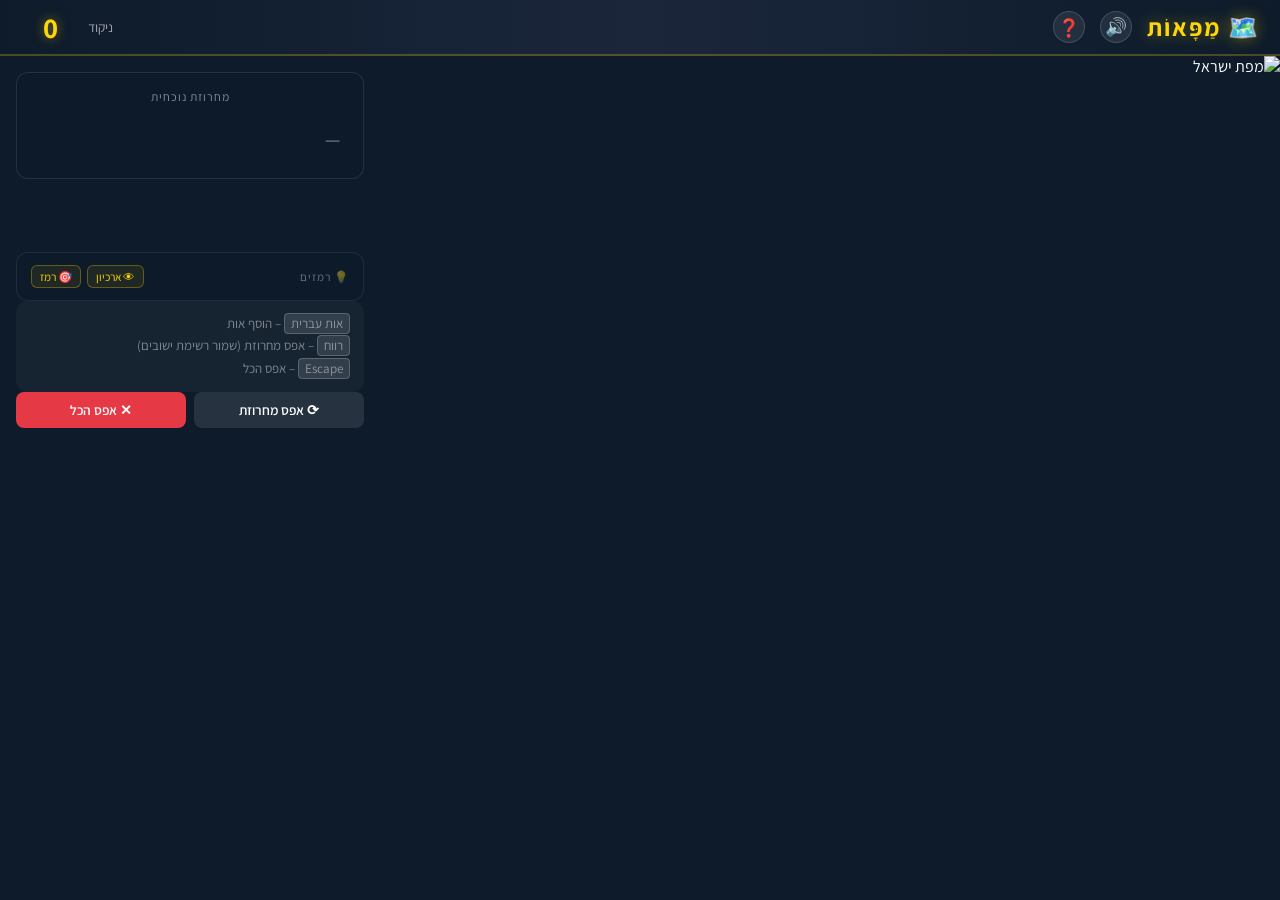
==== index.html @ 10686743 "some UI enhancements" ====
<!DOCTYPE html>
<html lang="he" dir="rtl">

<head>
  <meta charset="UTF-8" />
  <meta name="viewport" content="width=device-width, initial-scale=1.0" />
  <title>מַפָּאוֹת – ניחוש ישובים</title>
  <link rel="icon" type="image/x-icon" href="favicon.ico" />
  <link rel="stylesheet" href="game.css" />
</head>

<body>
  <div id="app">

    <!-- ── Header ──────────────────────────────── -->
    <header id="header">
      <div class="header-right">
        <div id="title">🗺️ מַפָּאוֹת</div>
        <button id="btn-audio" onclick="audioManager.toggleMute()" title="השתק מוזיקה" class="icon-btn">🔊</button>
        <a href="help.html" id="btn-help" title="הוראות משחק" class="icon-btn">❓</a>
      </div>

      <div id="score-box">
        <div id="score-label">ניקוד</div>
        <div id="score">0</div>
      </div>
    </header>

    <!-- ── Main ────────────────────────────────── -->
    <div id="main">

      <!-- Map -->
      <div id="map-container">
        <img id="map-img" src="data/israel.png" alt="מפת ישראל" draggable="false" />
        <svg id="svg-overlay">
          <circle id="settlement-circle" cx="0" cy="0" r="12" />
        </svg>
      </div>

      <!-- Right panel -->
      <div id="side-panel">

        <!-- Content wrapper for scrolling -->
        <div id="VirtualKeyboardArea">
          <!-- Current letter string -->
          <div id="current-box">
            <div id="current-label">מחרוזת נוכחית</div>
            <div id="current-string"></div>
          </div>

          <!-- Mistake reveal info -->
          <div id="info-panel">
            <div id="info-panel-header">
              <span id="info-panel-icon">🔴</span>
              <span id="info-panel-title">אתה בור!</span>
            </div>
            <div id="info-name"></div>
            <div id="info-details"></div>
          </div>

          <!-- Hint/Reveal options -->
          <div id="reveal-box">
            <div id="reveal-header">
              <span id="reveal-title">💡 רמזים</span>
              <div class="hint-buttons">
                <button id="btn-reveal" onclick="revealOption()" title="מראה את הישובים שכבר עברו במחרוזת זו">👁
                  ארכיון</button>
                <button id="btn-clue" onclick="showClue()" title="מראה איפה נמצא הישוב הבא">🎯 רמז</button>
              </div>
            </div>
            <ul id="reveal-list"></ul>
          </div>

          <!-- Controls hint -->
          <div id="hint-box">
            <kbd>אות עברית</kbd> – הוסף אות<br />
            <kbd>רווח</kbd> – אפס מחרוזת (שמור רשימת ישובים)<br />
            <kbd>Escape</kbd> – אפס הכל
          </div>

          <!-- Buttons -->
          <div id="buttons">
            <button class="btn" id="btn-soft" onclick="softReset()">⟳ אפס מחרוזת</button>
            <button class="btn" id="btn-hard" onclick="fullReset()">✕ אפס הכל</button>
          </div>
        </div>

      </div>
    </div>

    <!-- Virtual Keyboard (Moved to App root to guarantee full width on mobile) -->
    <div id="virtual-keyboard"></div>
  </div>
  </div>

  <!-- ── Game Over Modal ──────────────────────────────── -->
  <div id="game-over-modal" class="modal-overlay">
    <div class="modal-content">
      <h1 class="modal-title">אתה בור ועם הארץ בידיעת הארץ!</h1>
      <div id="game-over-score" class="modal-score">0</div>
      <div id="game-over-compliment" class="modal-compliment"></div>

      <h3 class="modal-subtitle">היישובים שמצאת:</h3>
      <div class="modal-list-container">
        <ul id="game-over-list" class="modal-list"></ul>
      </div>

      <button class="btn btn-close-modal" onclick="closeGameOverModal()">✕ סגור והמשך לשחק</button>
    </div>
  </div>

  <script src="audio.js"></script>
  <script src="logic.js"></script>
  <script src="game.js"></script>
</body>

</html>
---- game.css ----
/* מַפָּאוֹת - Settlement Guessing Game */

@import url('https://fonts.googleapis.com/css2?family=Assistant:wght@400;600;700&display=swap');

* {
  box-sizing: border-box;
  margin: 0;
  padding: 0;
}

:root {
  --accent: #e63946;
  --gold: #ffd60a;
  --dark: #0d1b2a;
  --surface: rgba(13, 27, 42, 0.88);
  --radius: 12px;
}

html,
body {
  height: 100%;
  background: #0d1b2a;
  font-family: 'Assistant', sans-serif;
  color: #fff;
  overflow: hidden;
  direction: rtl;
}

/* ── Layout ── */
#app {
  display: flex;
  flex-direction: column;
  height: 100vh;
}

/* ── Header ── */
#header {
  display: flex;
  align-items: center;
  justify-content: space-between;
  padding: 0 20px;
  height: 56px;
  background: linear-gradient(90deg, #0d1b2a 0%, #1b263b 50%, #0d1b2a 100%);
  border-bottom: 2px solid rgba(255, 214, 10, 0.25);
  flex-shrink: 0;
  z-index: 10;
}

.header-right {
  display: flex;
  align-items: center;
  gap: 15px;
}

.icon-btn {
  text-decoration: none;
  font-size: 1.1rem;
  background: rgba(255, 255, 255, 0.08);
  border-radius: 50%;
  width: 32px;
  height: 32px;
  display: flex;
  align-items: center;
  justify-content: center;
  border: 1px solid rgba(255, 255, 255, 0.15);
  transition: all 0.2s;
  color: #fff;
  cursor: pointer;
}

.icon-btn:hover {
  background: rgba(255, 255, 255, 0.2);
  transform: scale(1.1);
  box-shadow: 0 0 12px rgba(255, 255, 255, 0.2);
}

.icon-btn.muted {
  opacity: 0.5;
  background: rgba(255, 0, 0, 0.1);
}

#title {
  font-size: 1.5rem;
  font-weight: 700;
  letter-spacing: 2px;
  color: var(--gold);
  text-shadow: 0 0 16px rgba(255, 214, 10, 0.4);
}

#score-box {
  display: flex;
  align-items: center;
  gap: 8px;
  font-size: 1.1rem;
}

#score-label {
  color: rgba(255, 255, 255, 0.6);
  font-size: 0.85rem;
}

#score {
  font-size: 1.8rem;
  font-weight: 700;
  color: var(--gold);
  min-width: 60px;
  text-align: center;
  text-shadow: 0 0 12px rgba(255, 214, 10, 0.5);
}

.floating-points {
  position: fixed;
  font-size: 2.5rem;
  font-weight: 800;
  color: #4ecdc4;
  text-shadow: 0 0 15px rgba(0, 0, 0, 0.8), 0 0 5px currentColor;
  pointer-events: none;
  z-index: 1000;
  transform: translate(-50%, -50%);
  transition: transform 1s cubic-bezier(0.2, 0.8, 0.2, 1), opacity 1s ease-in;
}

/* ── Main area ── */
#main {
  display: flex;
  flex: 1;
  overflow: hidden;
  gap: 0;
}

/* ── Map container ── */
#map-container {
  position: relative;
  flex: 1;
  height: 100%;
}

#map-img {
  width: 100%;
  height: 100%;
  display: block;
  object-fit: contain;
  object-position: center center;
  user-select: none;
  -webkit-user-drag: none;
}

#svg-overlay {
  position: absolute;
  top: 0;
  left: 0;
  width: 100%;
  height: 100%;
  pointer-events: none;
}

/* Settlement circle - hidden until .active is set by JS */
#settlement-circle {
  fill: none;
  stroke: var(--accent);
  stroke-width: 3;
  display: none;
  filter: drop-shadow(0 0 6px rgba(230, 57, 70, 0.8));
}

#settlement-circle.active {
  display: block;
  animation: pulseCircle 0.6s ease-out;
}

@keyframes pulseCircle {
  0% {
    stroke-width: 10;
    opacity: 0.2;
  }

  60% {
    stroke-width: 5;
    opacity: 1;
  }

  100% {
    stroke-width: 3;
    opacity: 1;
  }
}

/* ── Right side panel ── */
#side-panel {
  flex: 1;
  display: flex;
  flex-direction: column;
  padding: 16px;
  gap: 12px;
  min-width: 260px;
  max-width: 380px;
  overflow-y: auto;
}

/* ── Current string display ── */
#current-box {
  background: var(--surface);
  border: 1px solid rgba(255, 255, 255, 0.1);
  border-radius: var(--radius);
  padding: 16px 20px;
  text-align: center;
}

#current-label {
  font-size: 0.75rem;
  color: rgba(255, 255, 255, 0.5);
  letter-spacing: 1px;
  margin-bottom: 8px;
  text-transform: uppercase;
}

#current-string {
  font-size: 2rem;
  font-weight: 700;
  color: #fff;
  letter-spacing: 3px;
  min-height: 50px;
  direction: rtl;
  word-wrap: anywhere;
  overflow-wrap: anywhere;
  line-height: 1.4;
  text-shadow: 0 0 20px rgba(255, 255, 255, 0.3);
  text-align: right;
}

#current-string:empty::before {
  content: '—';
  opacity: 0.3;
  font-size: 1.2rem;
}

.wrong-letter {
  color: #e63946;
  text-shadow: 0 0 16px rgba(230, 57, 70, 0.5);
}

/* ── Hint ── */
#hint-box {
  background: rgba(255, 255, 255, 0.04);
  border-radius: var(--radius);
  padding: 12px 14px;
  font-size: 0.82rem;
  color: rgba(255, 255, 255, 0.45);
  line-height: 1.7;
  direction: rtl;
}

#hint-box kbd {
  background: rgba(255, 255, 255, 0.12);
  border: 1px solid rgba(255, 255, 255, 0.2);
  border-radius: 4px;
  padding: 1px 6px;
  font-family: inherit;
  font-size: 0.82rem;
}

/* ── Info panel (mistake reveal) ── */
#info-panel {
  background: linear-gradient(135deg, rgba(230, 57, 70, 0.18), rgba(230, 57, 70, 0.05));
  border: 1px solid rgba(230, 57, 70, 0.35);
  border-radius: var(--radius);
  padding: 16px 20px;
  opacity: 0;
  transform: translateY(10px);
  transition: opacity 0.3s ease, transform 0.3s ease;
  pointer-events: none;
}

#info-panel.visible {
  opacity: 1;
  transform: translateY(0);
  pointer-events: auto;
}

#info-panel-header {
  display: flex;
  align-items: center;
  gap: 8px;
  margin-bottom: 10px;
}

#info-panel-icon {
  font-size: 1.4rem;
}

#info-panel-title {
  font-size: 0.75rem;
  color: var(--accent);
  letter-spacing: 1px;
  font-weight: 600;
  text-transform: uppercase;
}

#info-name {
  font-size: 1.5rem;
  font-weight: 700;
  color: #fff;
  margin-bottom: 6px;
}

#info-details {
  font-size: 0.85rem;
  color: rgba(255, 255, 255, 0.65);
  white-space: pre-line;
  line-height: 1.6;
}

/* ── Reveal/Hint list ── */
#reveal-box {
  background: var(--surface);
  border: 1px solid rgba(255, 255, 255, 0.08);
  border-radius: var(--radius);
  padding: 12px 14px;
  overflow-y: auto;
}

#reveal-header {
  display: flex;
  align-items: center;
  gap: 8px;
}

#reveal-title {
  font-size: 0.72rem;
  color: rgba(255, 255, 255, 0.4);
  letter-spacing: 1px;
  text-transform: uppercase;
  flex: 1;
}

.hint-buttons {
  display: flex;
  gap: 6px;
}

#btn-reveal,
#btn-clue {
  padding: 3px 8px;
  border: 1px solid rgba(255, 214, 10, 0.3);
  border-radius: 6px;
  background: rgba(255, 214, 10, 0.08);
  color: var(--gold);
  font-family: inherit;
  font-size: 0.72rem;
  cursor: pointer;
  transition: background 0.15s, opacity 0.15s;
  white-space: nowrap;
}

#btn-reveal:hover,
#btn-clue:hover {
  background: rgba(255, 214, 10, 0.18);
}

#btn-reveal:disabled,
#btn-clue:disabled {
  opacity: 0.35;
  cursor: default;
}

#reveal-list {
  list-style: none;
  display: none;
  /* hidden by default */
  flex-wrap: wrap;
  gap: 6px;
  margin-top: 8px;
  overflow: hidden;
  max-height: 0;
  transition: max-height 0.3s ease;
}

#reveal-list.visible {
  display: flex;
  max-height: 300px;
}

#reveal-list li {
  background: rgba(255, 255, 255, 0.05);
  padding: 4px 8px;
  border-radius: 4px;
  font-size: 0.8rem;
  color: #ccc;
}

/* ── Reset buttons ── */
#buttons {
  display: flex;
  gap: 8px;
}

.btn {
  flex: 1;
  padding: 9px 0;
  border: none;
  border-radius: 8px;
  font-family: inherit;
  font-size: 0.85rem;
  font-weight: 600;
  cursor: pointer;
  transition: filter 0.15s, transform 0.1s;
}

.btn:hover {
  filter: brightness(1.15);
}

.btn:active {
  transform: scale(0.97);
}

#btn-soft {
  background: rgba(255, 255, 255, 0.1);
  color: #fff;
}

#btn-hard {
  background: var(--accent);
  color: #fff;
}

/* ── Game Over Modal ── */
.modal-overlay {
  position: fixed;
  top: 0;
  left: 0;
  width: 100vw;
  height: 100vh;
  background: rgba(13, 27, 42, 0.9);
  backdrop-filter: blur(5px);
  z-index: 1000;
  display: flex;
  align-items: center;
  justify-content: center;
  opacity: 0;
  pointer-events: none;
  transition: opacity 0.3s ease;
}

.modal-overlay.visible {
  opacity: 1;
  pointer-events: auto;
}

.modal-content {
  background: var(--surface);
  border: 2px solid var(--accent);
  border-radius: 16px;
  width: 90%;
  max-width: 600px;
  padding: 30px;
  text-align: center;
  box-shadow: 0 10px 40px rgba(0, 0, 0, 0.8), 0 0 20px rgba(230, 57, 70, 0.4);
  transform: translateY(20px);
  transition: transform 0.3s cubic-bezier(0.175, 0.885, 0.32, 1.275);
  display: flex;
  flex-direction: column;
  max-height: 90vh;
}

.modal-overlay.visible .modal-content {
  transform: translateY(0);
}

.modal-title {
  color: var(--accent);
  font-size: 2rem;
  margin-bottom: 5px;
  text-shadow: 0 0 10px rgba(230, 57, 70, 0.5);
}

.modal-score {
  font-size: 3.5rem;
  font-weight: 800;
  color: var(--gold);
  margin-bottom: 5px;
  text-shadow: 0 0 15px rgba(255, 214, 10, 0.5);
  letter-spacing: 2px;
}

.modal-compliment {
  font-size: 1.2rem;
  color: #4ecdc4;
  margin-bottom: 25px;
  font-weight: 600;
}

.modal-subtitle {
  text-align: right;
  font-size: 1.1rem;
  color: rgba(255, 255, 255, 0.7);
  margin-bottom: 10px;
  border-bottom: 1px solid rgba(255, 255, 255, 0.2);
  padding-bottom: 5px;
}

.modal-list-container {
  overflow-y: auto;
  flex: 1;
  min-height: 100px;
  max-height: 300px;
  background: rgba(0, 0, 0, 0.3);
  border-radius: 8px;
  border: 1px solid rgba(255, 255, 255, 0.1);
  padding: 10px;
  margin-bottom: 20px;
}

.modal-list {
  list-style: none;
  text-align: right;
}

.modal-list li {
  padding: 8px 10px;
  border-bottom: 1px solid rgba(255, 255, 255, 0.05);
  display: flex;
  justify-content: space-between;
  align-items: center;
}

.modal-list li:last-child {
  border-bottom: none;
}

.modal-list .ml-name {
  font-size: 1.1rem;
  font-weight: 600;
  color: #fff;
}

.modal-list .ml-data {
  font-size: 0.85rem;
  color: rgba(255, 255, 255, 0.5);
}

.btn-close-modal {
  background: var(--accent);
  color: #fff;
  font-size: 1.1rem;
  padding: 12px;
  margin-top: auto;
}

/* ── Virtual Keyboard ── */
#virtual-keyboard {
  display: flex;
  flex-direction: column;
  gap: 6px;
  margin-top: auto;
  padding-top: 10px;
}

.kb-row {
  display: flex;
  justify-content: center;
  gap: 6px;
  direction: ltr;
}

.kb-key {
  background: rgba(255, 255, 255, 0.1);
  border: 1px solid rgba(255, 255, 255, 0.2);
  border-radius: 6px;
  color: #fff;
  font-size: 1.3rem;
  font-weight: 600;
  padding: 12px 0;
  flex: 1;
  cursor: pointer;
  transition: background 0.1s, transform 0.1s;
  user-select: none;
  touch-action: manipulation;
}

.kb-key:active {
  background: var(--accent);
  transform: scale(0.92);
}

/* ── Mobile Responsive ── */
@media (max-width: 768px) {

  html,
  body {
    height: auto;
    overflow: visible;
    position: static;
    width: 100%;
  }

  #app {
    height: 100vh;
    /* Base height but allow growth */
    height: 100dvh;
    min-height: 100dvh;
    width: 100%;
    display: flex;
    flex-direction: column;
  }

  #main {
    flex-direction: row;
    position: relative;
    flex: 1;
    /* Take up all available space below header */
    overflow: hidden;
  }

  #map-container {
    flex: 1.5;
    width: auto;
    height: 100%;
    min-height: 0;
  }

  #side-panel {
    flex: 1;
    width: auto;
    min-width: 0;
    max-width: none;
    height: 100%;
    padding: 0;
    gap: 0;
    border-top: none;
    border-left: 1px solid rgba(255, 255, 255, 0.1);
    display: flex;
    flex-direction: column;
    overflow: hidden;
    /* Hide outer overflow, scroll inner */
  }

  /* We add a new inner wrapper constraint for the scrolling parts of side panel */
  #side-panel> :not(#virtual-keyboard) {
    padding: 0 4px;
    margin-top: 4px;
  }

  #VirtualKeyboardArea {
    flex: 1;
    overflow-y: auto;
    overflow-x: hidden;
    display: flex;
    flex-direction: column;
    gap: 4px;
  }

  #virtual-keyboard {
    margin-top: auto;
    flex-shrink: 0;
    width: 100%;
    background: var(--dark);
    padding: 8px 6px;
    padding-bottom: max(12px, env(safe-area-inset-bottom));
    border-top: 1px solid rgba(255, 255, 255, 0.1);
    z-index: 50;
    justify-content: flex-end;
  }

  #current-box {
    padding: 6px 8px;
    flex-shrink: 0;
  }

  #current-string {
    font-size: 1.1rem;
    min-height: 35px;
    letter-spacing: 0px;
  }

  #hint-box {
    display: none;
  }

  #reveal-box {
    padding: 6px;
    flex-shrink: 0;
    overflow: visible;
  }

  #reveal-header {
    flex-direction: column;
    align-items: stretch;
    gap: 2px;
  }

  .hint-buttons {
    flex-direction: column;
    gap: 4px;
  }

  #btn-reveal,
  #btn-soft {
    display: none;
  }

  #btn-clue {
    padding: 6px;
    font-size: 0.75rem;
    white-space: normal;
    text-align: center;
  }

  .btn {
    padding: 6px 0;
    font-size: 0.8rem;
  }

  #buttons {
    flex-direction: column;
    gap: 4px;
    flex-shrink: 0;
    padding-bottom: 20px;
    /* buffer at bottom so scroll doesn't obscure button */
  }

  .kb-key {
    font-size: 1.1rem;
    padding: 5px 0;
  }

  .kb-row {
    gap: 3px;
    direction: ltr;
  }
}

/* ── Easter Egg ── */
.easter-egg-heart {
  position: fixed;
  transform: translate(-50%, -50%);
  z-index: 9999;
  pointer-events: none;
  font-size: 3rem;
  font-weight: 800;
  color: var(--gold);
  text-shadow: 0 0 20px rgba(0, 0, 0, 0.9), 0 0 10px rgba(0, 0, 0, 0.8), 0 4px 6px rgba(0, 0, 0, 0.5);
  letter-spacing: 1px;

  /* Multiline support */
  max-width: 90vw;
  white-space: normal;
  line-height: 1.1;
  text-align: center;
}

.easter-egg-heart.pumping {
  animation: heartPump 0.4s infinite alternate ease-in-out;
}

@keyframes heartPump {
  0% {
    transform: translate(-50%, -50%) scale(1);
  }

  100% {
    transform: translate(-50%, -50%) scale(1.3);
  }
}

.easter-egg-heart.moving-to-score {
  transition: transform 1s cubic-bezier(0.2, 0.8, 0.2, 1), opacity 1s ease-in;
  color: #4ecdc4;
  font-weight: 900;
  font-size: 4rem;
  text-shadow: 0 0 15px rgba(0, 0, 0, 0.8);
  filter: none;
}

/* ── Inactivity Teaser ── */
.inactivity-teaser {
  position: absolute;
  top: 50%;
  left: 50%;
  transform: translate(-50%, -50%);
  background: rgba(13, 27, 42, 0.95);
  border: 2px solid var(--accent);
  border-radius: var(--radius);
  padding: 20px 30px;
  color: #fff;
  font-size: 1.4rem;
  font-weight: 700;
  text-align: center;
  box-shadow: 0 10px 30px rgba(0, 0, 0, 0.8), 0 0 15px rgba(230, 57, 70, 0.4);
  z-index: 500;
  opacity: 0;
  pointer-events: none;
  transition: opacity 0.5s ease-in-out;
  direction: rtl;
  max-width: 90%;
  white-space: pre-wrap;
  line-height: 1.5;
}

.inactivity-teaser.visible {
  opacity: 1;
}

.inactivity-teaser.blink {
  animation: teaserBlink 0.6s ease-in-out 3;
}

@keyframes teaserBlink {

  0%,
  100% {
    opacity: 1;
    transform: translate(-50%, -50%) scale(1);
  }

  50% {
    opacity: 0.4;
    transform: translate(-50%, -50%) scale(1.05);
  }
}

.inactivity-teaser .teaser-emoji {
  font-size: 2.5rem;
  display: block;
  margin-top: 10px;
}
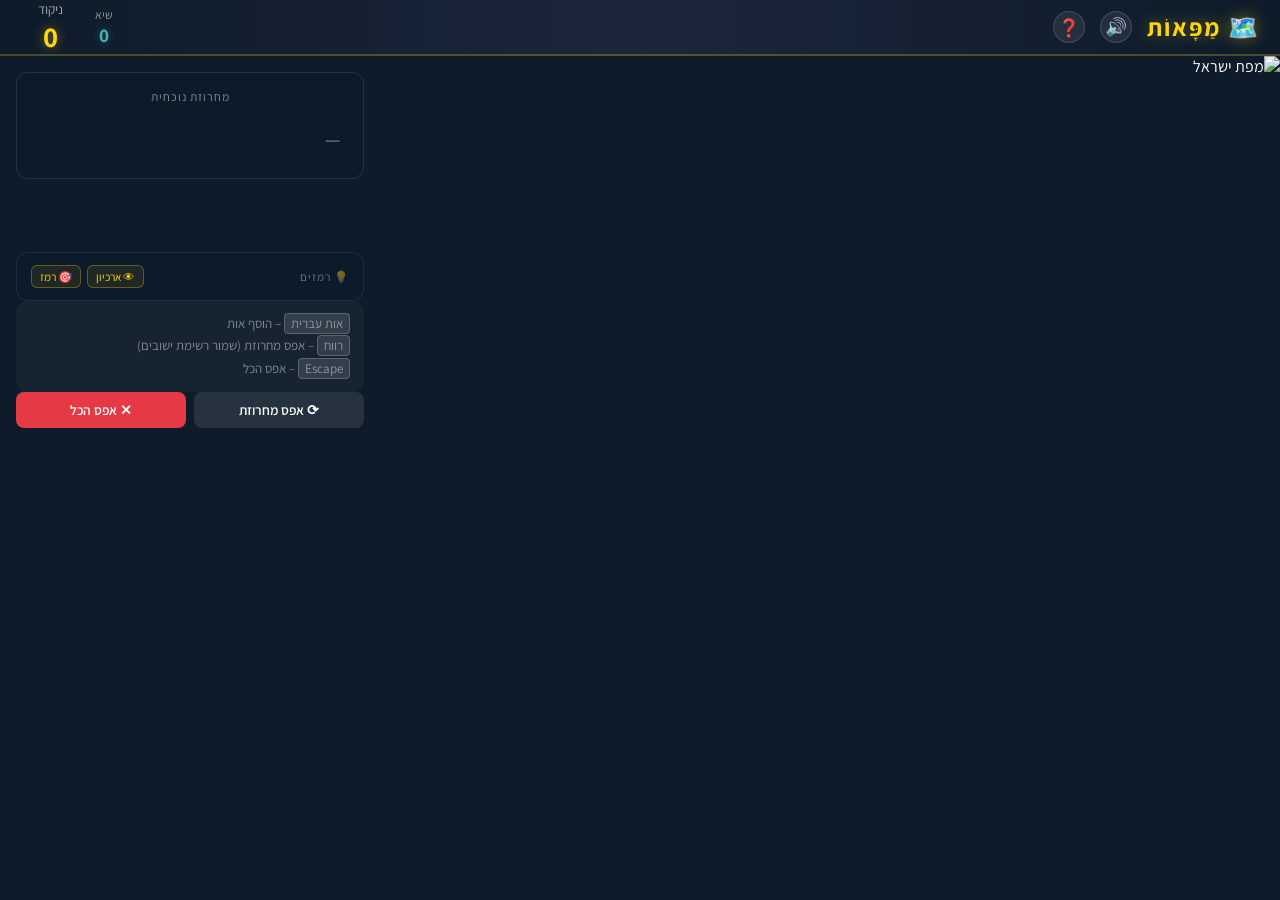
==== commit bbcf2a3d: "Adding highscore (local)" ====
--- a/index.html
+++ b/index.html
@@ -21,8 +21,16 @@
       </div>
 
       <div id="score-box">
-        <div id="score-label">ניקוד</div>
-        <div id="score">0</div>
+        <div class="score-item" style="opacity: 0.85;">
+          <div id="best-score-label" style="font-size: 0.75rem; color: #aaa; text-align: center;">שיא</div>
+          <div id="best-score"
+            style="font-size: 1.2rem; color: #4ecdc4; text-shadow: 0 0 8px rgba(78, 205, 196, 0.4); text-align: center; font-weight: bold;">
+            0</div>
+        </div>
+        <div class="score-item">
+          <div id="score-label">ניקוד</div>
+          <div id="score">0</div>
+        </div>
       </div>
     </header>
 
--- a/game.css
+++ b/game.css
@@ -1,4 +1,4 @@
-/* מַפָּאוֹת - Settlement Guessing Game */
+/* GeoBoor - Settlement Guessing Game */
 
 @import url('https://fonts.googleapis.com/css2?family=Assistant:wght@400;600;700&display=swap');
 
@@ -90,8 +90,13 @@
 #score-box {
   display: flex;
   align-items: center;
-  gap: 8px;
-  font-size: 1.1rem;
+  gap: 15px;
+}
+
+.score-item {
+  display: flex;
+  flex-direction: column;
+  align-items: center;
 }
 
 #score-label {
@@ -801,24 +806,6 @@
   opacity: 1;
 }
 
-.inactivity-teaser.blink {
-  animation: teaserBlink 0.6s ease-in-out 3;
-}
-
-@keyframes teaserBlink {
-
-  0%,
-  100% {
-    opacity: 1;
-    transform: translate(-50%, -50%) scale(1);
-  }
-
-  50% {
-    opacity: 0.4;
-    transform: translate(-50%, -50%) scale(1.05);
-  }
-}
-
 .inactivity-teaser .teaser-emoji {
   font-size: 2.5rem;
   display: block;
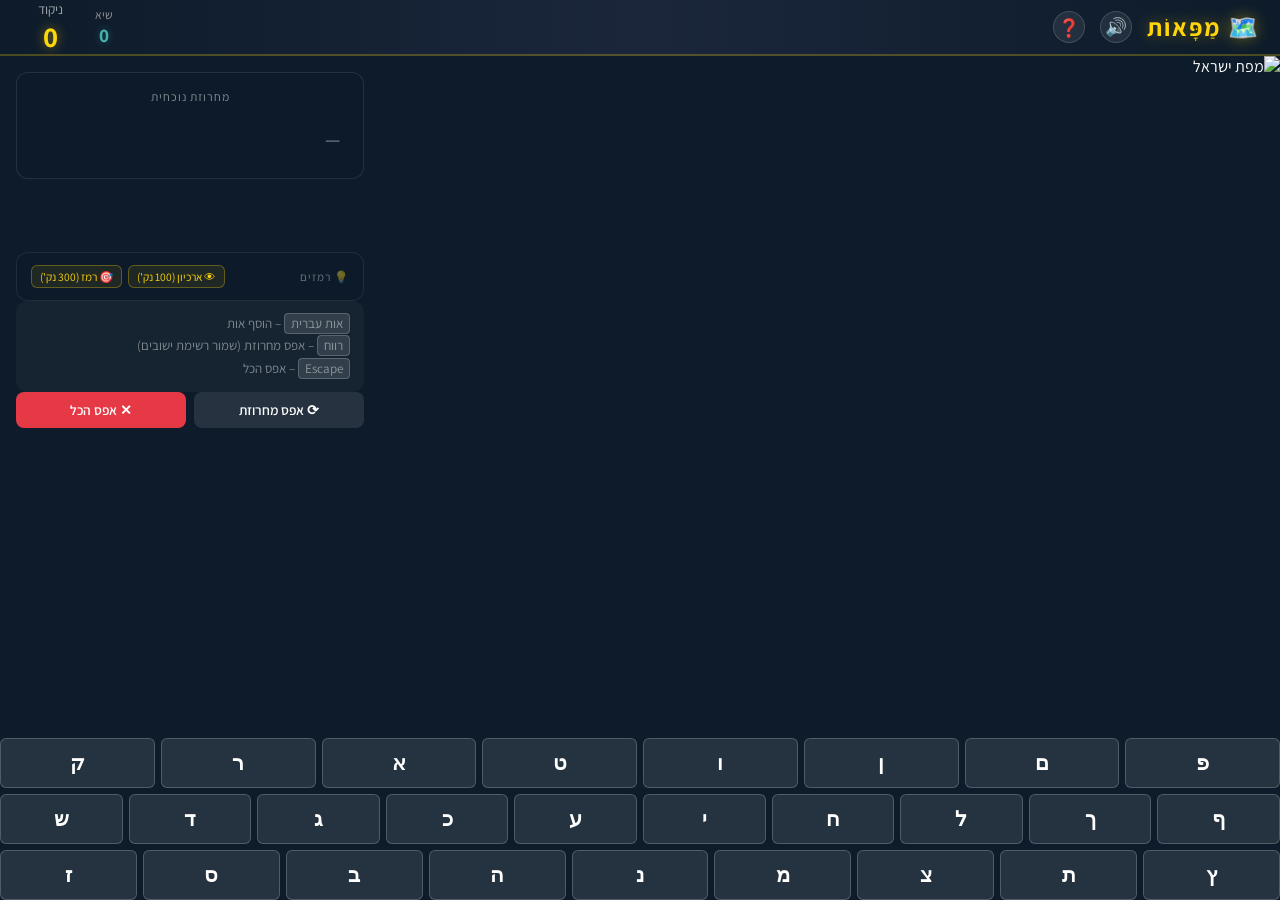
==== commit 6cd8447b: "Enhancing endgame" ====
--- a/index.html
+++ b/index.html
@@ -7,6 +7,16 @@
   <title>מַפָּאוֹת – ניחוש ישובים</title>
   <link rel="icon" type="image/x-icon" href="favicon.ico" />
   <link rel="stylesheet" href="game.css" />
+
+  <!-- Google tag (gtag.js) -->
+  <script async src="https://www.googletagmanager.com/gtag/js?id=G-LWNKBY03PB"></script>
+  <script>
+    window.dataLayer = window.dataLayer || [];
+    function gtag() { dataLayer.push(arguments); }
+    gtag('js', new Date());
+
+    gtag('config', 'G-LWNKBY03PB');
+  </script>
 </head>
 
 <body>
@@ -108,6 +118,13 @@
       <div id="game-over-score" class="modal-score">0</div>
       <div id="game-over-compliment" class="modal-compliment"></div>
 
+      <div id="game-over-missed-container"
+        style="display: none; text-align: right; background: rgba(230, 57, 70, 0.1); border: 1px solid rgba(230, 57, 70, 0.5); border-radius: 8px; padding: 10px; margin-bottom: 20px;">
+        <div style="color: var(--accent); font-weight: bold; font-size: 1.1rem; margin-bottom: 5px;">פספסת: <span
+            id="game-over-missed-name"></span></div>
+        <div id="game-over-missed-data" style="font-size: 0.85rem; color: rgba(255, 255, 255, 0.8);"></div>
+      </div>
+
       <h3 class="modal-subtitle">היישובים שמצאת:</h3>
       <div class="modal-list-container">
         <ul id="game-over-list" class="modal-list"></ul>
--- a/game.css
+++ b/game.css
@@ -187,6 +187,55 @@
   100% {
     stroke-width: 3;
     opacity: 1;
+  }
+}
+
+.found-circle {
+  fill: rgba(78, 205, 196, 0.2);
+  stroke: #4ecdc4;
+  stroke-width: 2;
+  filter: drop-shadow(0 0 6px rgba(78, 205, 196, 0.8));
+}
+
+.mistake-circle {
+  fill: rgba(230, 57, 70, 0.3);
+  stroke: var(--accent);
+  stroke-width: 4;
+  filter: drop-shadow(0 0 10px rgba(230, 57, 70, 1));
+  animation: mistakePump 2s ease-in-out infinite;
+  transform-box: fill-box;
+  transform-origin: center;
+}
+
+@keyframes mistakePump {
+  0% {
+    transform: scale(1);
+    stroke-width: 3;
+  }
+
+  10% {
+    transform: scale(1.6);
+    stroke-width: 6;
+  }
+
+  25% {
+    transform: scale(1);
+    stroke-width: 3;
+  }
+
+  40% {
+    transform: scale(1.6);
+    stroke-width: 6;
+  }
+
+  55% {
+    transform: scale(1);
+    stroke-width: 3;
+  }
+
+  100% {
+    transform: scale(1);
+    stroke-width: 3;
   }
 }
 
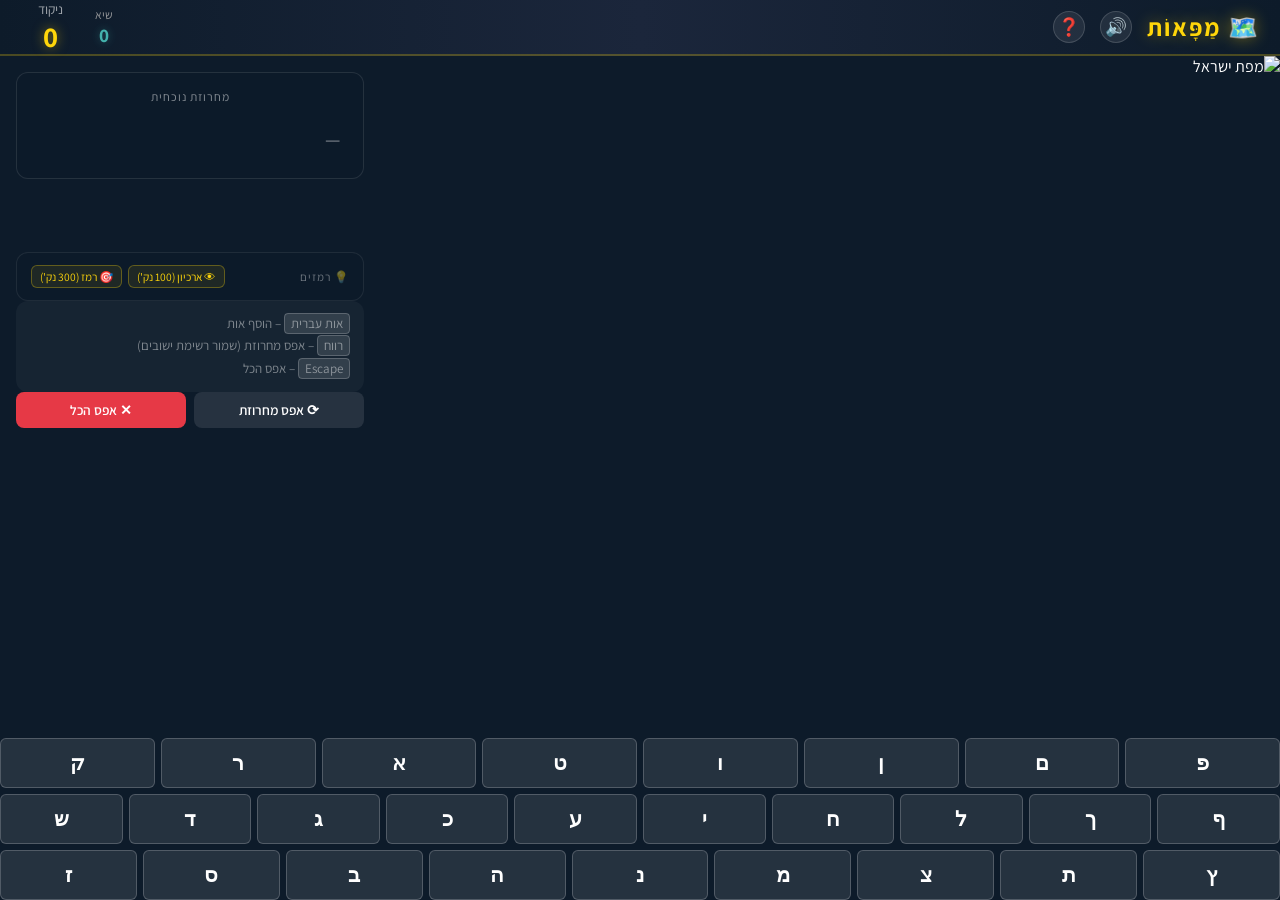
==== commit c5e8f8d6: "Make help not block" ====
--- a/index.html
+++ b/index.html
@@ -27,7 +27,7 @@
       <div class="header-right">
         <div id="title">🗺️ מַפָּאוֹת</div>
         <button id="btn-audio" onclick="audioManager.toggleMute()" title="השתק מוזיקה" class="icon-btn">🔊</button>
-        <a href="help.html" id="btn-help" title="הוראות משחק" class="icon-btn">❓</a>
+        <button id="btn-help" onclick="showHelpModal()" title="הוראות משחק" class="icon-btn">❓</button>
       </div>
 
       <div id="score-box">
@@ -134,6 +134,78 @@
     </div>
   </div>
 
+  <!-- ── Help Modal ──────────────────────────────── -->
+  <div id="help-modal" class="modal-overlay">
+    <div class="modal-content help-modal-content">
+      <div class="help-header">
+        <div class="help-logo">🗺️ מַפָּאוֹת</div>
+        <h1 class="help-title">איך משחקים?</h1>
+      </div>
+
+      <!-- Banner for educational visual appeal -->
+      <div class="hero-banner">
+        <img src="data/kids_playing_map.png" alt="ילדים משחקים מַפָּאוֹת"
+          style="width: 100%; height: auto; display: block; object-fit: cover; border-radius: 8px;">
+      </div>
+
+      <div class="section">
+        <h2>מטרת המשחק</h2>
+        <p style="font-size: 1.15rem;">
+          ברוכים הבאים למַפָּאוֹת! המשחק החינוכי המושלם להיכרות עם מפת ישראל והיישובים בה.
+          מטרתכם היא לבנות רצף אותיות ארוך ככל האפשר על ידי הוספת אותיות שיוצרות יחד חלק משם של
+          יישוב קיים בארץ.
+        </p>
+      </div>
+
+      <div class="section">
+        <h2>חוקי המשחק</h2>
+        <ul class="rules-list">
+          <li>הקלידו אות עברית. המחשב יוסיף אות משלו מיד לאחר מכן.</li>
+          <li>בכל שלב, רצף האותיות שנוצר יהווה <strong>סדרה של שמות יישובים יהודיים בארץ</strong>.</li>
+          <li>אם תקלידו אות שלא מתאימה לאף יישוב בארץ, טעיתם! הרצף יתאפס ותתחילו מחדש.</li>
+          <li>שימו לב: לפעמים אותו רצף אותיות בדיוק יכול להוביל לשני יישובים שונים או יותר - נסו לתכנן מראש!</li>
+          <li>יישוב שהושלם ונשמר <strong>נפסל לשימוש חוזר</strong> באותו משחק! עליכם למצוא יישובים חדשים.</li>
+        </ul>
+      </div>
+
+      <div class="section points">
+        <h2>ניקוד וזמנים</h2>
+        <p style="margin-bottom: 15px; font-size: 1.1rem;">ענו כמה שיותר מהר כדי להכפיל ולשלש את הנקודות שלכם!</p>
+        <ul class="points-list">
+          <li>
+            <span class="pts">+5</span>
+            <div class="desc"><strong>בסיס:</strong> נקודות לכל אות נכונה שהוקלדה בהצלחה.</div>
+          </li>
+          <li>
+            <span class="pts" style="color: var(--gold);">+15</span>
+            <div class="desc"><strong>בונוס מטורף:</strong> מענה בתוך פחות מ-<strong>5 שניות</strong>. (סה"כ 20 נק'
+              לאות!)</div>
+          </li>
+          <li>
+            <span class="pts">+10</span>
+            <div class="desc"><strong>בונוס מהירות:</strong> מענה בתוך פחות מ-<strong>10 שניות</strong>. (סה"כ 15 נק'
+              לאות!)</div>
+          </li>
+        </ul>
+      </div>
+
+      <div class="section hints">
+        <h2>רמזים ועזרה</h2>
+        <p style="margin-bottom: 15px; font-size: 1.1rem;">נתקעתם? לקנות רמזים! הרמזים יעלו לכם בנקודות שצברתם, אך
+          יכולים להציל את שרשרת היישובים שלכם:</p>
+        <ul class="points-list">
+          <li>
+            <span class="pts penalty">300-</span>
+            <div class="desc"><strong>רמז מהיר (🎯):</strong> מציג את שם היישוב שכרגע מסומן על המפה (ומתאים לרצף הנוכחי)
+              למשך מספר שניות.</div>
+          </li>
+        </ul>
+      </div>
+
+      <button class="btn btn-close-modal" onclick="closeHelpModal()">✕ סגור וחזור למשחק</button>
+    </div>
+  </div>
+
   <script src="audio.js"></script>
   <script src="logic.js"></script>
   <script src="game.js"></script>
--- a/game.css
+++ b/game.css
@@ -823,7 +823,134 @@
   font-weight: 900;
   font-size: 4rem;
   text-shadow: 0 0 15px rgba(0, 0, 0, 0.8);
-  filter: none;
+}
+
+/* ── Help Modal Content Additions ── */
+.help-modal-content {
+  display: block;
+  text-align: right;
+  padding: 40px;
+  overflow-y: auto;
+}
+
+.help-header {
+  text-align: center;
+  margin-bottom: 30px;
+}
+
+.help-logo {
+  font-size: 3.5rem;
+  color: var(--gold);
+  text-shadow: 0 0 20px rgba(255, 214, 10, 0.4);
+  margin-bottom: 5px;
+}
+
+.help-title {
+  font-size: 2.2rem;
+  font-weight: 700;
+  color: #fff;
+  letter-spacing: 1px;
+}
+
+.hero-banner {
+  width: 100%;
+  max-width: 500px;
+  margin: 20px auto 30px auto;
+  border-radius: var(--radius);
+  border: 1px solid rgba(78, 205, 196, 0.3);
+  box-shadow: 0 8px 25px rgba(0, 0, 0, 0.4);
+  display: block;
+  position: relative;
+  overflow: hidden;
+  text-align: center;
+}
+
+.help-modal-content .section {
+  margin-bottom: 35px;
+  background: rgba(255, 255, 255, 0.02);
+  padding: 25px;
+  border-radius: var(--radius);
+  border-right: 4px solid var(--accent);
+  line-height: 1.6;
+}
+
+.help-modal-content .section h2 {
+  color: var(--accent);
+  font-size: 1.6rem;
+  margin-bottom: 15px;
+  display: inline-flex;
+  align-items: center;
+  gap: 10px;
+}
+
+.help-modal-content .section h2::before {
+  content: '📌';
+  font-size: 1.2rem;
+}
+
+.help-modal-content .section.points h2::before {
+  content: '⭐';
+}
+
+.help-modal-content .section.hints h2::before {
+  content: '💡';
+}
+
+.points-list,
+.rules-list {
+  list-style: none;
+  padding-right: 0;
+}
+
+.rules-list li {
+  margin-bottom: 15px;
+  padding-right: 30px;
+  position: relative;
+  font-size: 1.1rem;
+}
+
+.rules-list li::before {
+  content: '✔️';
+  position: absolute;
+  right: 0;
+  top: 2px;
+  color: #4ecdc4;
+  font-size: 0.9rem;
+}
+
+.points-list li {
+  margin-bottom: 12px;
+  background: rgba(255, 255, 255, 0.06);
+  padding: 15px 20px;
+  border-radius: 8px;
+  display: flex;
+  align-items: center;
+  gap: 20px;
+  border: 1px solid rgba(255, 255, 255, 0.05);
+  transition: transform 0.2s;
+}
+
+.points-list li:hover {
+  transform: translateX(-5px);
+  background: rgba(255, 255, 255, 0.09);
+}
+
+.points-list .pts {
+  font-weight: 800;
+  color: #4ecdc4;
+  font-size: 1.4rem;
+  min-width: 80px;
+  text-align: center;
+  text-shadow: 0 0 10px rgba(78, 205, 196, 0.4);
+}
+
+.points-list .penalty {
+  color: var(--accent);
+  text-shadow: 0 0 10px rgba(230, 57, 70, 0.4);
+}
+
+.desc strong {
+  color: var(--gold);
 }
 
 /* ── Inactivity Teaser ── */
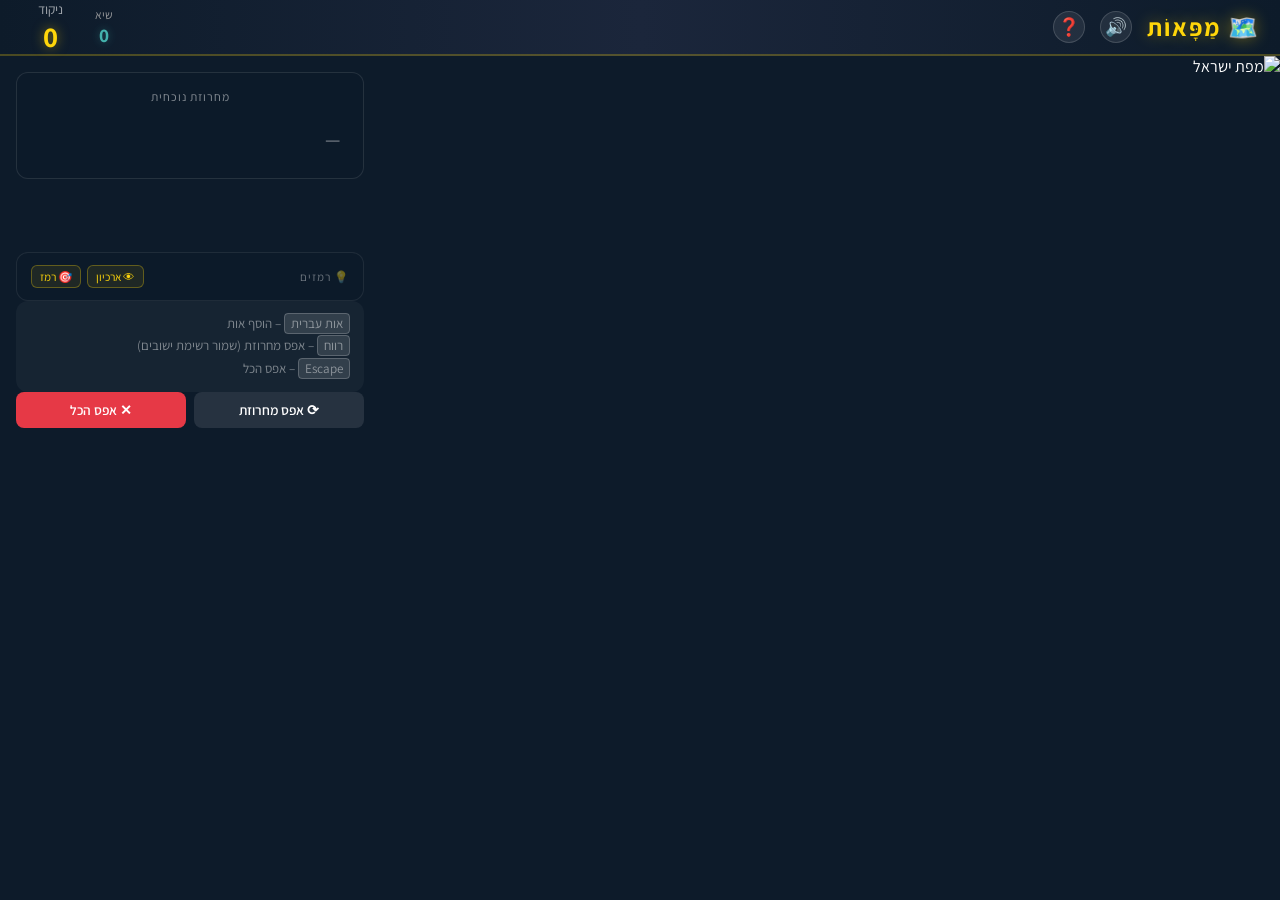
==== commit 0a0675a7: "minimal data corrections" ====
--- a/index.html
+++ b/index.html
@@ -151,8 +151,8 @@
       <div class="section">
         <h2>מטרת המשחק</h2>
         <p style="font-size: 1.15rem;">
-          ברוכים הבאים למַפָּאוֹת! המשחק החינוכי המושלם להיכרות עם מפת ישראל והיישובים בה.
-          מטרתכם היא לבנות רצף אותיות ארוך ככל האפשר על ידי הוספת אותיות שיוצרות יחד חלק משם של
+          ברוכים הבאים למַפָּאוֹת! המשחק להיכרות עם מפת ישראל והיישובים בה.
+          מטרתכם היא לבנות רצף אותיות ארוך ככל האפשר על ידי הוספת אותיות שיוצרות יחד שם של
           יישוב קיים בארץ.
         </p>
       </div>
@@ -164,7 +164,7 @@
           <li>בכל שלב, רצף האותיות שנוצר יהווה <strong>סדרה של שמות יישובים יהודיים בארץ</strong>.</li>
           <li>אם תקלידו אות שלא מתאימה לאף יישוב בארץ, טעיתם! הרצף יתאפס ותתחילו מחדש.</li>
           <li>שימו לב: לפעמים אותו רצף אותיות בדיוק יכול להוביל לשני יישובים שונים או יותר - נסו לתכנן מראש!</li>
-          <li>יישוב שהושלם ונשמר <strong>נפסל לשימוש חוזר</strong> באותו משחק! עליכם למצוא יישובים חדשים.</li>
+          <li>יישוב שהושלם <strong>נפסל לשימוש חוזר</strong> באותו הרצף! עליכם למצוא יישובים חדשים.</li>
         </ul>
       </div>
 
@@ -174,35 +174,54 @@
         <ul class="points-list">
           <li>
             <span class="pts">+5</span>
-            <div class="desc"><strong>בסיס:</strong> נקודות לכל אות נכונה שהוקלדה בהצלחה.</div>
+            <div class="desc"><strong>בסיס:</strong> לכל אות נכונה.</div>
           </li>
           <li>
             <span class="pts" style="color: var(--gold);">+15</span>
-            <div class="desc"><strong>בונוס מטורף:</strong> מענה בתוך פחות מ-<strong>5 שניות</strong>. (סה"כ 20 נק'
-              לאות!)</div>
+            <div class="desc"><strong>בונוס מטורף:</strong> פחות מ-5 שניות לשאלה.</div>
           </li>
           <li>
             <span class="pts">+10</span>
-            <div class="desc"><strong>בונוס מהירות:</strong> מענה בתוך פחות מ-<strong>10 שניות</strong>. (סה"כ 15 נק'
-              לאות!)</div>
+            <div class="desc"><strong>בונוס מהירות:</strong> פחות מ-10 שניות לשאלה.</div>
           </li>
         </ul>
       </div>
 
       <div class="section hints">
         <h2>רמזים ועזרה</h2>
-        <p style="margin-bottom: 15px; font-size: 1.1rem;">נתקעתם? לקנות רמזים! הרמזים יעלו לכם בנקודות שצברתם, אך
-          יכולים להציל את שרשרת היישובים שלכם:</p>
+        <p style="margin-bottom: 15px; font-size: 1.1rem;">נתקעתם? קנו רמז בנקודות שצברתם כדי להמשיך ברצף:</p>
         <ul class="points-list">
           <li>
             <span class="pts penalty">300-</span>
-            <div class="desc"><strong>רמז מהיר (🎯):</strong> מציג את שם היישוב שכרגע מסומן על המפה (ומתאים לרצף הנוכחי)
-              למשך מספר שניות.</div>
+            <div class="desc"><strong>רמז (🎯):</strong> מציג את שם היישוב המסומן על המפה לשניות בודדות.</div>
           </li>
         </ul>
       </div>
 
+      <div id="last-failed-sequence-container" class="section" style="display: none;">
+        <h2>הרצף האחרון שנכשל</h2>
+        <p id="last-failed-sequence-text"
+          style="font-size: 1.15rem; color: #e63946; font-weight: bold; text-align: center; margin-top: 10px; direction: rtl;">
+        </p>
+      </div>
+
       <button class="btn btn-close-modal" onclick="closeHelpModal()">✕ סגור וחזור למשחק</button>
+
+
+      <div class="footer">
+        <p>
+          <br>
+          המשחק מתבסס על המאגר הרשמי של<br>
+          <strong style="color: #fff;">הלשכה המרכזית לסטטיסטיקה (למ"ס)</strong> לשנת 2024,<br>
+          בתוספת עדכונים והתאמות קלות להתנהגות המשחק.
+        </p>
+        <p style="margin-top: 15px;">
+          © למידה מהנה! כל הזכויות שמורות 2026<br>
+          <span style="font-size: 0.85em; opacity: 0.8;">גרסה 1.9 | לשאלות, הצעות, או דיווח על באגים: <a
+              href="mailto:gooznick@gmail.com"
+              style="color: #4ecdc4; text-decoration: none;">gooznick@gmail.com</a></span>
+        </p>
+      </div>
     </div>
   </div>
 
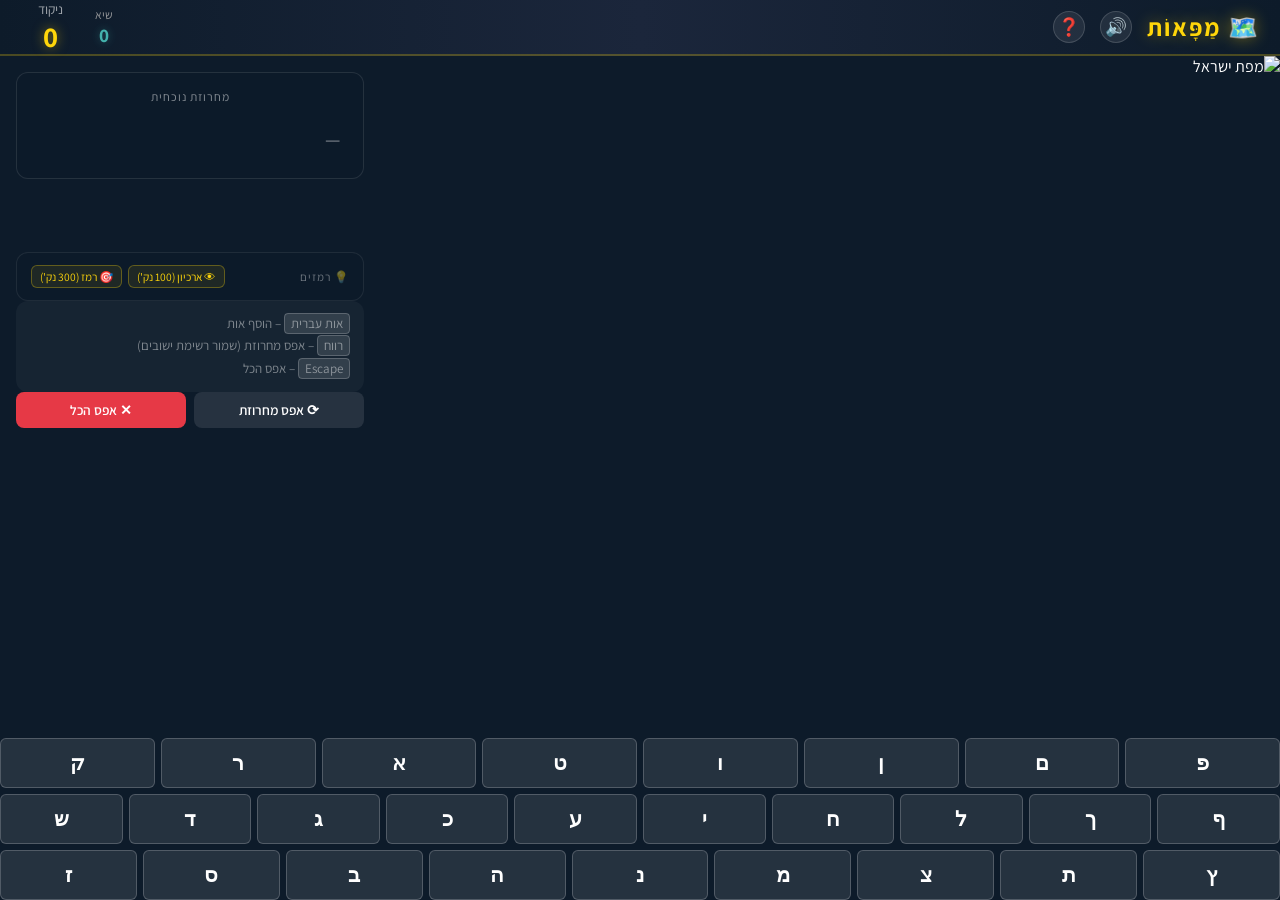
==== commit 6d82e5f5: "zur igal, bug in logic, separation of fail string" ====
--- a/index.html
+++ b/index.html
@@ -201,7 +201,7 @@
       <div id="last-failed-sequence-container" class="section" style="display: none;">
         <h2>הרצף האחרון שנכשל</h2>
         <p id="last-failed-sequence-text"
-          style="font-size: 1.15rem; color: #e63946; font-weight: bold; text-align: center; margin-top: 10px; direction: rtl;">
+          style="font-size: 1.15rem; color: #e63946; font-weight: bold; text-align: center; margin-top: 10px; direction: rtl; word-break: break-all; overflow-wrap: anywhere;">
         </p>
       </div>
 
